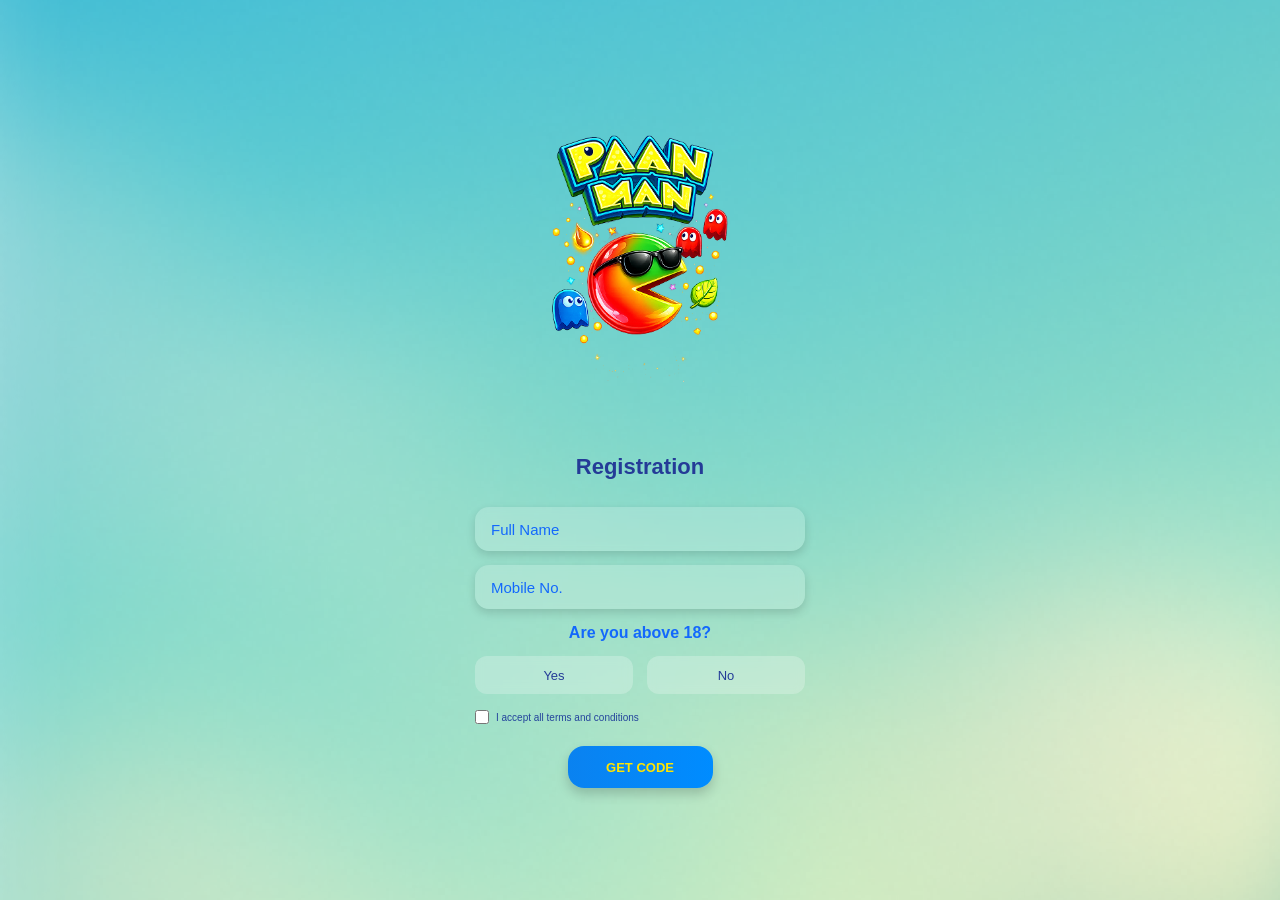
==== registration.html @ dc33122a "first commit" ====
<!DOCTYPE html>
<html lang="en">
<head>
  <meta charset="UTF-8" />
  <meta name="viewport" content="width=device-width, initial-scale=1.0" />
  <title>Registration</title>
  <link rel="stylesheet" href="asset/css/style.css" />
</head>
<body>
  <div
    class="pm-register-page"
    style="background-image: url('asset/images/paak-man-logo.png');"
  >
    <div class="pm-register-overlay">
      <img
        src="asset/images/paak-man-logo1.png"
        alt="Paak Man"
        class="pm-logo"
      />

      <h2>Registration</h2>

      <form class="pm-form">
        <input type="text" placeholder="Full Name" />
        <input type="tel" placeholder="Mobile No." />

        <h3>Are you above 18?</h3>

        <div class="pm-age-btns">
          <button type="button">Yes</button>
          <button type="button">No</button>
        </div>

        <label class="pm-checkbox">
          <input type="checkbox" />
          <span>I accept all terms and conditions</span>
        </label>

        <button type="submit" class="pm-submit-btn">
          GET CODE
        </button>
      </form>
    </div>
  </div>
</body>
</html>
---- asset/css/style.css ----
/* index.css */
body {
  width: 100%;
  height: 100%;
  margin: 0;
  padding: 0;
}

* {
  box-sizing: border-box;
}

.pm-home-container {
  position: relative;
  width: 100%;
  height: 100vh;
  background-position: center center;
  background-repeat: no-repeat;
  background-size: cover;
  overflow: hidden;
}

.pm-overlay {
  position: absolute;
  inset: 0;
}

.pm-content {
  position: relative;
  width: 100%;
  height: 100%;
}

.pm-popup-animation {
  position: absolute;
  top: 50%;
  left: 50%;
  transform: translate(-50%, -50%);
  animation: popupScale 0.4s ease;
}

.pm-popup-logo {
  display: block;
  max-width: 300px;
  width: 100%;
  height: auto;
}

@keyframes popupScale {
  0% {
    transform: translate(-50%, -50%) scale(0.4);
    opacity: 0;
  }

  100% {
    transform: translate(-50%, -50%) scale(1);
    opacity: 1;
  }
}



/* oops.css */


body {
  margin: 0;
  padding: 0;
  width: 100%;
  height: 100%;
}

* {
  box-sizing: border-box;
}

.pm-oops-page {
  width: 100%;
  height: 100vh;
  background-size: cover;
  background-position: center;
  background-repeat: no-repeat;

  display: flex;
  flex-direction: column;
  justify-content: center;
  align-items: center;

  overflow: hidden;
  position: relative;
  padding: 20px;
}

.pm-oops-wrapper {
  display: flex;
  justify-content: center;
  align-items: center;
  margin-bottom: 25px;
  animation: pmBounce 2s ease-in-out infinite;
}

.pm-oops-image {
  width: 260px;
  max-width: 90%;
  height: auto;
  display: block;
  object-fit: contain;
}

.pm-try-btn {
  border: none;
  background: transparent;
  cursor: pointer;
  padding: 0;

  display: flex;
  justify-content: center;
  align-items: center;

  transition: transform 0.3s ease;
}

.pm-try-btn:hover {
  transform: scale(1.05);
}

.pm-btn-bg {
  width: 260px;
  max-width: 90%;
  height: auto;
  display: block;
}

@keyframes pmBounce {
  0% {
    transform: translateY(0);
  }

  50% {
    transform: translateY(-12px);
  }

  100% {
    transform: translateY(0);
  }
}

@media (max-width: 768px) {
  .pm-oops-image,
  .pm-btn-bg {
    width: 220px;
  }
}

@media (max-width: 480px) {
  .pm-oops-image,
  .pm-btn-bg {
    width: 190px;
  }
}

@media (min-width: 1200px) {
  .pm-oops-image,
  .pm-btn-bg {
    width: 320px;
  }
}



/* registration .css */

body {
  margin: 0;
  padding: 0;
  width: 100%;
  height: 100%;
  font-family: "Exo", sans-serif;
}

html {
  width: 100%;
  height: 100%;
}

* {
  box-sizing: border-box;
}

.pm-register-page {
  width: 100%;
  min-height: 100vh;
  display: flex;
  justify-content: center;
  align-items: center;
  background-position: center center;
  background-repeat: no-repeat;
  background-size: cover;
  padding: 0;
}

.pm-register-overlay {
  width: 100%;
  max-width: 340px;
  display: flex;
  flex-direction: column;
  align-items: center;
  padding: 26px 20px 32px;
}

.pm-logo {
  width: 210px;
  max-width: 80%;
  height: auto;
  margin-bottom: 18px;
}

.pm-register-overlay h2 {
  margin: 0 0 20px;
  color: #243b97;
  font-size: 22px;
  font-weight: 700;
}

.pm-form {
  width: 100%;
}

.pm-form input[type="text"],
.pm-form input[type="tel"] {
  width: 100%;
  height: 44px;
  margin: 7px 0;
  border: none;
  outline: none;
  padding: 0 16px;
  border-radius: 14px;
  background: rgba(255, 255, 255, 0.18);
  backdrop-filter: blur(5px);
  box-shadow: 0 4px 10px rgba(0, 0, 0, 0.14);
  color: #243b97;
  font-size: 15px;
}

.pm-form input::placeholder {
  color: #1368fc;
}

.pm-form h3 {
  text-align: center;
  margin: 8px 0 14px;
  color: #1368fc;
  font-size: 16px;
  font-weight: 700;
}

.pm-age-btns {
  display: flex;
  gap: 14px;
  margin-bottom: 16px;
}

.pm-age-btns button {
  flex: 1;
  height: 38px;
  border: none;
  border-radius: 12px;
  cursor: pointer;
  background: rgba(255, 255, 255, 0.24);
  backdrop-filter: blur(5px);
  box-shadow: #1368fc;
  color: #243b97;
  font-size: 13px;
}

.pm-checkbox {
  display: flex;
  align-items: center;
  gap: 7px;
  margin-bottom: 22px;
  font-size: 10px;
  color: #24449c;
}

.pm-checkbox input {
  width: 14px;
  height: 14px;
  margin: 0;
}

.pm-submit-btn {
  display: block;
  width: 145px;
  height: 42px;
  margin: 0 auto;
  border: none;
  border-radius: 16px;
  cursor: pointer;
  background: linear-gradient(to right, #0a82f0, #008cff);
  color: #ffe500;
  font-weight: 700;
  font-size: 13px;
  box-shadow: 0 6px 12px rgba(0, 0, 0, 0.18);
}

@media (min-width: 768px) {
  .pm-register-overlay {
    max-width: 360px;
  }

  .pm-logo {
    width: 220px;
  }
}

@media (min-width: 1024px) {
  .pm-register-overlay {
    max-width: 370px;
  }

  .pm-logo {
    width: 230px;
  }
}



/* verification.css  */


body {
  width: 100%;
  min-height: 100%;
  margin: 0;
  padding: 0;
  font-family: "Exo", sans-serif;
}

* {
  box-sizing: border-box;
}

.pm-verification-page {
  position: relative;
  width: 100%;
  min-height: 100vh;
  overflow: hidden;

  display: flex;
  justify-content: center;
  align-items: center;
}

.pm-verification-bg {
  position: fixed;
  inset: 0;
  width: 100%;
  height: 100%;
  object-fit: cover;
  object-position: center;
  z-index: 0;
}

.pm-verification-overlay {
  position: relative;
  z-index: 2;

  width: 100%;
  max-width: 360px;
  padding: 26px 20px 34px;

  display: flex;
  flex-direction: column;
  align-items: center;
}

.pm-verification-logo {
  width: min(250px, 78vw);
  height: auto;
  margin-bottom: 18px;
}

.pm-verification-overlay h2 {
  margin: 0 0 26px;
  color: #223b97;
  font-size: clamp(24px, 3vw, 34px);
  font-weight: 700;
}

.pm-otp-boxes {
  display: flex;
  gap: 22px;
  justify-content: center;
  margin-bottom: 34px;
}

.pm-otp-boxes input {
  width: 36px;
  height: 36px;
  border: none;
  outline: none;
  border-radius: 10px;

  text-align: center;
  font-size: 18px;
  color: #24449c;

  background: rgba(255, 255, 255, 0.18);
  backdrop-filter: blur(6px);
  box-shadow: 0 4px 10px rgba(0, 0, 0, 0.15);
}

.pm-verify-btn {
  width: 165px;
  height: 44px;

  border: none;
  border-radius: 18px;
  cursor: pointer;

  background: linear-gradient(to right, #0a82f0, #008cff);
  color: #ffe500;
  font-size: 13px;
  font-weight: 700;
  letter-spacing: 0.4px;

  box-shadow: 0 6px 12px rgba(0, 0, 0, 0.18);
}

@media (max-width: 768px) {
  .pm-verification-overlay {
    max-width: 380px;
    padding: 24px 18px 30px;
  }

  .pm-verification-logo {
    width: 225px;
  }

  .pm-otp-boxes {
    gap: 18px;
  }
}

@media (max-width: 480px) {
  .pm-verification-overlay {
    max-width: 100%;
    padding: 20px 16px 26px;
  }

  .pm-verification-logo {
    width: 205px;
  }

  .pm-verification-overlay h2 {
    margin-bottom: 22px;
    font-size: 22px;
  }

  .pm-otp-boxes {
    gap: 14px;
    margin-bottom: 28px;
  }

  .pm-otp-boxes input {
    width: 34px;
    height: 34px;
  }

  .pm-verify-btn {
    width: 155px;
    height: 42px;
  }
} 


/* win .css */


body {
  width: 100%;
  min-height: 100%;
  margin: 0;
  padding: 0;
}

* {
  box-sizing: border-box;
}


.pm-win-page {
  width: 100%;
  min-height: 100vh;
  background-repeat: no-repeat;
  background-position: center center;
  background-size: cover;

  display: flex;
  justify-content: center;
  align-items: center;

  overflow: hidden;
  padding: 20px;
  position: relative;
}


.pm-win-container {
  width: 100%;
  max-width: 360px;
  min-height: 95vh;

  display: flex;
  flex-direction: column;
  align-items: center;
  justify-content: flex-start;

  text-align: center;
  position: relative;
}


.pm-main-image {
  width: 220px;
  max-width: 90%;
  margin-top: 10px;
  margin-left: auto;
  margin-right: auto;
  display: block;

  animation: floatEffect 3s ease-in-out infinite;
}


.pm-win-logo {
  width: 140px;
  max-width: 80%;
  display: block;
  margin: 12px auto 8px;
}

.pm-win-card {
  width: 90%;
  max-width: 300px;
  margin-top: 20px;
  padding: 30px 20px;

  border-radius: 20px;
  background: rgba(255, 255, 255, 0.18);

  backdrop-filter: blur(8px);
  -webkit-backdrop-filter: blur(8px);

  box-shadow: 0 10px 25px rgba(0, 0, 0, 0.25);
  border: 2px solid rgba(255, 255, 255, 0.2);
}


.pm-win-title {
  font-size: 32px;
  font-weight: 900;
  color: #ffe600;
  margin: 10px 0;
  text-shadow: 2px 2px 0 #004cff;
}

.pm-win-text {
  font-size: 18px;
  font-weight: 700;
  color: #1b2fa3;
  margin-bottom: 15px;
}

.pm-reward-text {
  font-size: 18px;
  color: #2434a5;
  font-weight: bold;
  margin-bottom: 25px;
}


.pm-play-btn {
  border: none;
  outline: none;
  cursor: pointer;

  width: 200px;
  max-width: 100%;
  height: 60px;

  border-radius: 16px;

  background: linear-gradient(to bottom, #00a6ff, #0077ff);
  color: #ffe600;

  font-size: 32px;
  font-weight: 900;
  letter-spacing: 2px;

  transition: 0.3s ease;
  box-shadow: 0 6px 15px rgba(0, 0, 0, 0.3);
}

.pm-play-btn:hover {
  transform: scale(1.05);
}


@keyframes floatEffect {
  0% {
    transform: translateY(0px);
  }

  50% {
    transform: translateY(-10px);
  }

  100% {
    transform: translateY(0px);
  }
}


@media (max-width: 768px) {
  .pm-main-image {
    width: 180px;
  }

  .pm-play-btn {
    width: 180px;
    height: 55px;
    font-size: 28px;
  }
}

@media (max-width: 480px) {
  .pm-win-container {
    min-height: 100vh;
    justify-content: flex-start;
  }

  .pm-main-image {
    width: 170px;
  }

  .pm-win-card {
    padding: 25px 15px;
  }

  .pm-win-text,
  .pm-reward-text {
    font-size: 16px;
  }

  .pm-play-btn {
    width: 170px;
    height: 52px;
    font-size: 26px;
  }
}

/* win.css */ 

body {
  width: 100%;
  min-height: 100%;
  margin: 0;
  padding: 0;
}

* {
  box-sizing: border-box;
}


.pm-win-page {
  width: 100%;
  min-height: 100vh;
  background-repeat: no-repeat;
  background-position: center center;
  background-size: cover;

  display: flex;
  justify-content: center;
  align-items: center;

  overflow: hidden;
  padding: 20px;
  position: relative;
}


.pm-win-container {
  width: 100%;
  max-width: 360px;
  min-height: 95vh;

  display: flex;
  flex-direction: column;
  align-items: center;
  justify-content: flex-start;

  text-align: center;
  position: relative;
}


.pm-main-image {
  width: 220px;
  max-width: 90%;
  margin-top: 10px;
  margin-left: auto;
  margin-right: auto;
  display: block;

  animation: floatEffect 3s ease-in-out infinite;
}


.pm-win-logo {
  width: 140px;
  max-width: 80%;
  display: block;
  margin: 12px auto 8px;
}


.pm-win-card {
  width: 90%;
  max-width: 300px;
  margin-top: 20px;
  padding: 30px 20px;

  border-radius: 20px;
  background: rgba(255, 255, 255, 0.18);

  backdrop-filter: blur(8px);
  -webkit-backdrop-filter: blur(8px);

  box-shadow: 0 10px 25px rgba(0, 0, 0, 0.25);
  border: 2px solid rgba(255, 255, 255, 0.2);
}


.pm-win-title {
  font-size: 32px;
  font-weight: 900;
  color: #ffe600;
  margin: 10px 0;
  text-shadow: 2px 2px 0 #004cff;
}

.pm-win-text {
  font-size: 18px;
  font-weight: 700;
  color: #1b2fa3;
  margin-bottom: 15px;
}

.pm-reward-text {
  font-size: 18px;
  color: #2434a5;
  font-weight: bold;
  margin-bottom: 25px;
}


.pm-play-btn {
  border: none;
  outline: none;
  cursor: pointer;

  width: 200px;
  max-width: 100%;
  height: 60px;

  border-radius: 16px;

  background: linear-gradient(to bottom, #00a6ff, #0077ff);
  color: #ffe600;

  font-size: 32px;
  font-weight: 900;
  letter-spacing: 2px;

  transition: 0.3s ease;
  box-shadow: 0 6px 15px rgba(0, 0, 0, 0.3);
}

.pm-play-btn:hover {
  transform: scale(1.05);
}


@keyframes floatEffect {
  0% {
    transform: translateY(0px);
  }

  50% {
    transform: translateY(-10px);
  }

  100% {
    transform: translateY(0px);
  }
}

@media (max-width: 768px) {
  .pm-main-image {
    width: 180px;
  }

  .pm-play-btn {
    width: 180px;
    height: 55px;
    font-size: 28px;
  }
}

@media (max-width: 480px) {
  .pm-win-container {
    min-height: 100vh;
    justify-content: flex-start;
  }

  .pm-main-image {
    width: 170px;
  }

  .pm-win-card {
    padding: 25px 15px;
  }

  .pm-win-text,
  .pm-reward-text {
    font-size: 16px;
  }

  .pm-play-btn {
    width: 170px;
    height: 52px;
    font-size: 26px;
  }
}

/* congratulation. css */

html,
body {
  margin: 0;
  padding: 0;
  width: 100%;
  height: 100%;
}

* {
  box-sizing: border-box;
}

.pm-congrats-page {
  width: 100%;
  height: 100vh;
  display: flex;
  flex-direction: column;
  justify-content: center;
  align-items: center;
  padding: 20px;
  overflow: hidden;
  position: relative;
  background-size: cover;
  background-position: center;
  background-repeat: no-repeat;
}

.pm-title {
  margin-bottom: 30px;
  font-size: 42px;
  font-weight: 700;
  color: #2d35c7;
  text-align: center;
  letter-spacing: 1px;
}

.pm-burst-container {
  position: relative;
  width: 260px;
  height: 260px;
  display: flex;
  justify-content: center;
  align-items: center;
  margin-bottom: 35px;
}

.pm-main-balloon {
  width: 180px;
  z-index: 5;
  animation: pmFloat 2s ease-in-out infinite;
}

.pm-blast-piece {
  position: absolute;
  top: 50%;
  left: 50%;
  width: 16px;
  height: 16px;
  border-radius: 50%;

  background: linear-gradient(
    45deg,
    #ffeb3b,
    #00e5ff,
    #ff4081,
    #76ff03
  );

  z-index: 10;
  animation: pmBlast 1s ease-out forwards;
}

.pm-btn {
  border: none;
  outline: none;
  cursor: pointer;

  padding: 18px 32px;
  border-radius: 14px;

  background: linear-gradient(
    to bottom,
    #1ea5ff,
    #0076d6
  );

  color: #ffffff;
  font-size: 22px;
  font-weight: 700;
  text-align: center;
  line-height: 1.4;

  box-shadow: 0 10px 25px rgba(0, 0, 0, 0.25);
  transition: 0.3s ease;
}

.pm-btn:hover {
  transform: scale(1.05);
}

@keyframes pmFloat {
  0% {
    transform: translateY(0px);
  }

  50% {
    transform: translateY(-18px);
  }

  100% {
    transform: translateY(0px);
  }
}

@keyframes pmBlast {
  0% {
    transform:
      translate(-50%, -50%)
      translate(0, 0)
      rotate(0deg)
      scale(1);
    opacity: 1;
  }

  100% {
    transform:
      translate(-50%, -50%)
      translate(var(--x), var(--y))
      rotate(var(--rotate))
      scale(0);
    opacity: 0;
  }
}

@media (max-width: 768px) {
  .pm-title {
    font-size: 30px;
  }

  .pm-main-balloon {
    width: 140px;
  }

  .pm-btn {
    width: 100%;
    max-width: 320px;
    font-size: 18px;
    padding: 16px 20px;
  }
}

@media (max-width: 480px) {
  .pm-title {
    font-size: 24px;
  }

  .pm-main-balloon {
    width: 115px;
  }

  .pm-btn {
    font-size: 16px;
    padding: 14px 18px;
  }
}

@media (min-width: 1200px) {
  .pm-title {
    font-size: 52px;
  }

  .pm-main-balloon {
    width: 220px;
  }

  .pm-btn {
    font-size: 24px;
  }
}

/* win.css */ 

body {
  width: 100%;
  min-height: 100%;
  margin: 0;
  padding: 0;
}

* {
  box-sizing: border-box;
}

.pm-win-page {
  width: 100%;
  min-height: 100vh;
  background-repeat: no-repeat;
  background-position: center center;
  background-size: cover;

  display: flex;
  justify-content: center;
  align-items: center;

  overflow: hidden;
  padding: 20px;
  position: relative;
}

.pm-win-container {
  width: 100%;
  max-width: 360px;
  min-height: 95vh;

  display: flex;
  flex-direction: column;
  align-items: center;
  justify-content: flex-start;

  text-align: center;
  position: relative;
}

.pm-main-image {
  width: 220px;
  max-width: 90%;
  margin-top: 10px;
  margin-left: auto;
  margin-right: auto;
  display: block;

  animation: floatEffect 3s ease-in-out infinite;
}

.pm-win-logo {
  width: 140px;
  max-width: 80%;
  display: block;
  margin: 12px auto 8px;
}

.pm-win-card {
  width: 90%;
  max-width: 300px;
  margin-top: 20px;
  padding: 30px 20px;

  border-radius: 20px;
  background: rgba(255, 255, 255, 0.18);

  backdrop-filter: blur(8px);
  -webkit-backdrop-filter: blur(8px);

  box-shadow: 0 10px 25px rgba(0, 0, 0, 0.25);
  border: 2px solid rgba(255, 255, 255, 0.2);
}


.pm-win-title {
  font-size: 32px;
  font-weight: 900;
  color: #ffe600;
  margin: 10px 0;
  text-shadow: 2px 2px 0 #004cff;
}

.pm-win-text {
  font-size: 18px;
  font-weight: 700;
  color: #1b2fa3;
  margin-bottom: 15px;
}

.pm-reward-text {
  font-size: 18px;
  color: #2434a5;
  font-weight: bold;
  margin-bottom: 25px;
}

.pm-play-btn {
  border: none;
  outline: none;
  cursor: pointer;

  width: 200px;
  max-width: 100%;
  height: 60px;

  border-radius: 16px;

  background: linear-gradient(to bottom, #00a6ff, #0077ff);
  color: #ffe600;

  font-size: 32px;
  font-weight: 900;
  letter-spacing: 2px;

  transition: 0.3s ease;
  box-shadow: 0 6px 15px rgba(0, 0, 0, 0.3);
}

.pm-play-btn:hover {
  transform: scale(1.05);
}


@keyframes floatEffect {
  0% {
    transform: translateY(0px);
  }

  50% {
    transform: translateY(-10px);
  }

  100% {
    transform: translateY(0px);
  }
}

@media (max-width: 768px) {
  .pm-main-image {
    width: 180px;
  }

  .pm-play-btn {
    width: 180px;
    height: 55px;
    font-size: 28px;
  }
}

@media (max-width: 480px) {
  .pm-win-container {
    min-height: 100vh;
    justify-content: flex-start;
  }

  .pm-main-image {
    width: 170px;
  }

  .pm-win-card {
    padding: 25px 15px;
  }

  .pm-win-text,
  .pm-reward-text {
    font-size: 16px;
  }

  .pm-play-btn {
    width: 170px;
    height: 52px;
    font-size: 26px;
  }
}
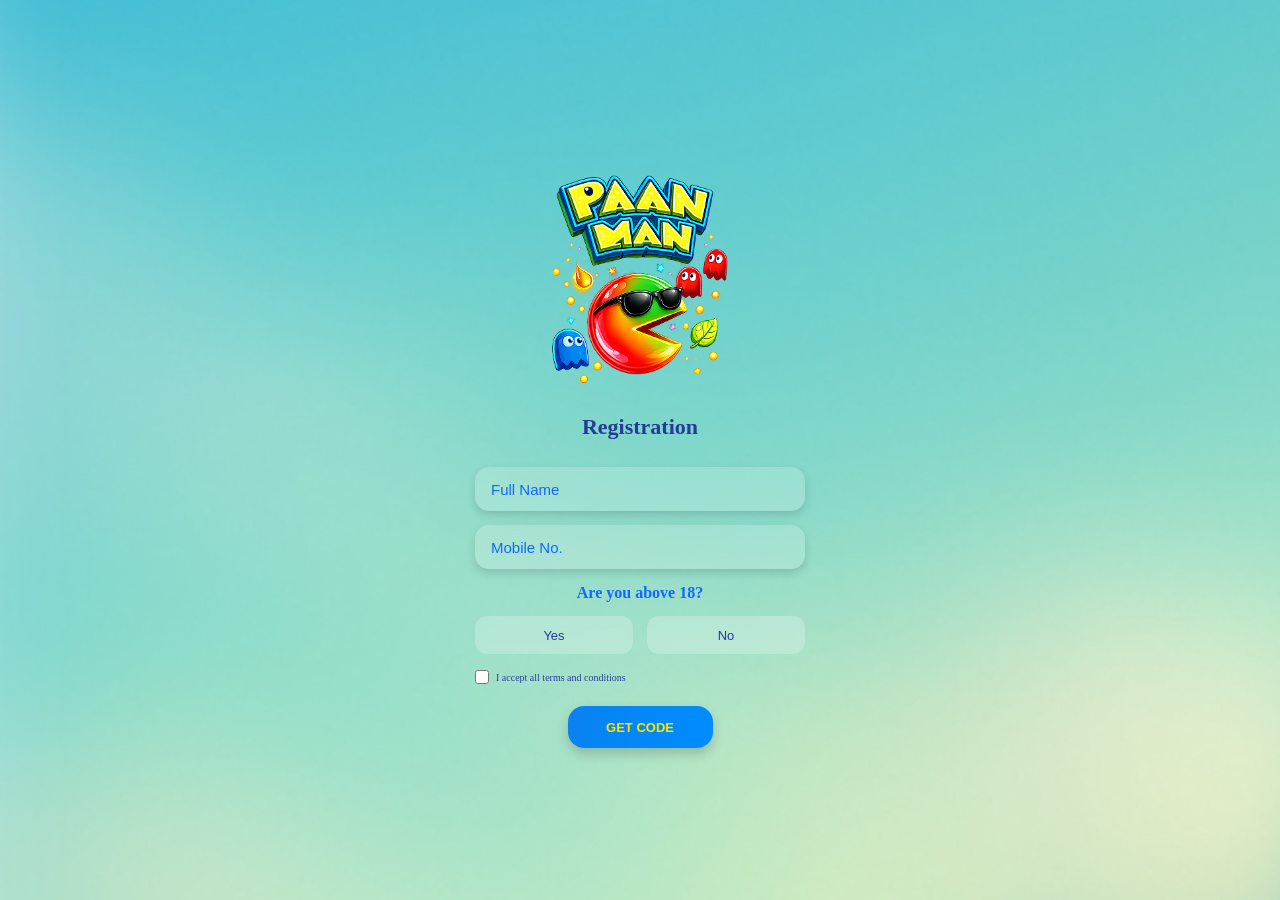
==== commit e94262b8: "change_images_crop" ====
--- a/registration.html
+++ b/registration.html
@@ -13,7 +13,7 @@
   >
     <div class="pm-register-overlay">
       <img
-        src="asset/images/paak-man-logo1.png"
+        src="asset/images/Layer.png"
         alt="Paak Man"
         class="pm-logo"
       />
--- a/asset/css/style.css
+++ b/asset/css/style.css
@@ -1,9 +1,24 @@
 /* index.css */
+@font-face {
+    font-family: 'exo-bold';
+    src: url('../fonts/Exo-Bold.ttf') format('truetype');
+}
+
+@font-face {
+    font-family: 'exo-regular';
+    src: url('../fonts/Exo-Regular.ttf') format('truetype');
+}
+
+@font-face {
+    font-family: 'exo-Medium.tff';
+    src: url('../fonts/exo-Medium.ttf') format('truetype');
+}
 body {
   width: 100%;
   height: 100%;
   margin: 0;
   padding: 0;
+   font-family: "Exo";
 }
 
 * {
@@ -62,12 +77,14 @@
 
 /* oops.css */
 
+@import url('https://fonts.googleapis.com/css2?family=Exo:ital,wght@0,100..900;1,100..900&display=swap');
 
 body {
   margin: 0;
   padding: 0;
   width: 100%;
   height: 100%;
+ font-family: "Exo";
 }
 
 * {
@@ -169,13 +186,13 @@
 
 
 /* registration .css */
-
+@import url('https://fonts.googleapis.com/css2?family=Exo:ital,wght@0,100..900;1,100..900&display=swap');
 body {
   margin: 0;
   padding: 0;
   width: 100%;
   height: 100%;
-  font-family: "Exo", sans-serif;
+  font-family: "Exo";
 }
 
 html {
@@ -326,14 +343,13 @@
 
 
 /* verification.css  */
-
-
+@import url('https://fonts.googleapis.com/css2?family=Exo:ital,wght@0,100..900;1,100..900&display=swap');
 body {
   width: 100%;
   min-height: 100%;
   margin: 0;
   padding: 0;
-  font-family: "Exo", sans-serif;
+  font-family: "Exo";
 }
 
 * {
@@ -476,12 +492,13 @@
 
 /* win .css */
 
-
+@import url('https://fonts.googleapis.com/css2?family=Exo:ital,wght@0,100..900;1,100..900&display=swap');
 body {
   width: 100%;
   min-height: 100%;
   margin: 0;
   padding: 0;
+  font-family: "Exo";
 }
 
 * {
@@ -661,12 +678,14 @@
 }
 
 /* win.css */ 
+@import url('https://fonts.googleapis.com/css2?family=Exo:ital,wght@0,100..900;1,100..900&display=swap');
 
 body {
   width: 100%;
   min-height: 100%;
   margin: 0;
   padding: 0;
+  font-family: "Exo";
 }
 
 * {
@@ -846,13 +865,14 @@
 }
 
 /* congratulation. css */
-
-html,
+@import url('https://fonts.googleapis.com/css2?family=Exo:ital,wght@0,100..900;1,100..900&display=swap');
+
 body {
   margin: 0;
   padding: 0;
   width: 100%;
   height: 100%;
+  font-family: "Exo";
 }
 
 * {
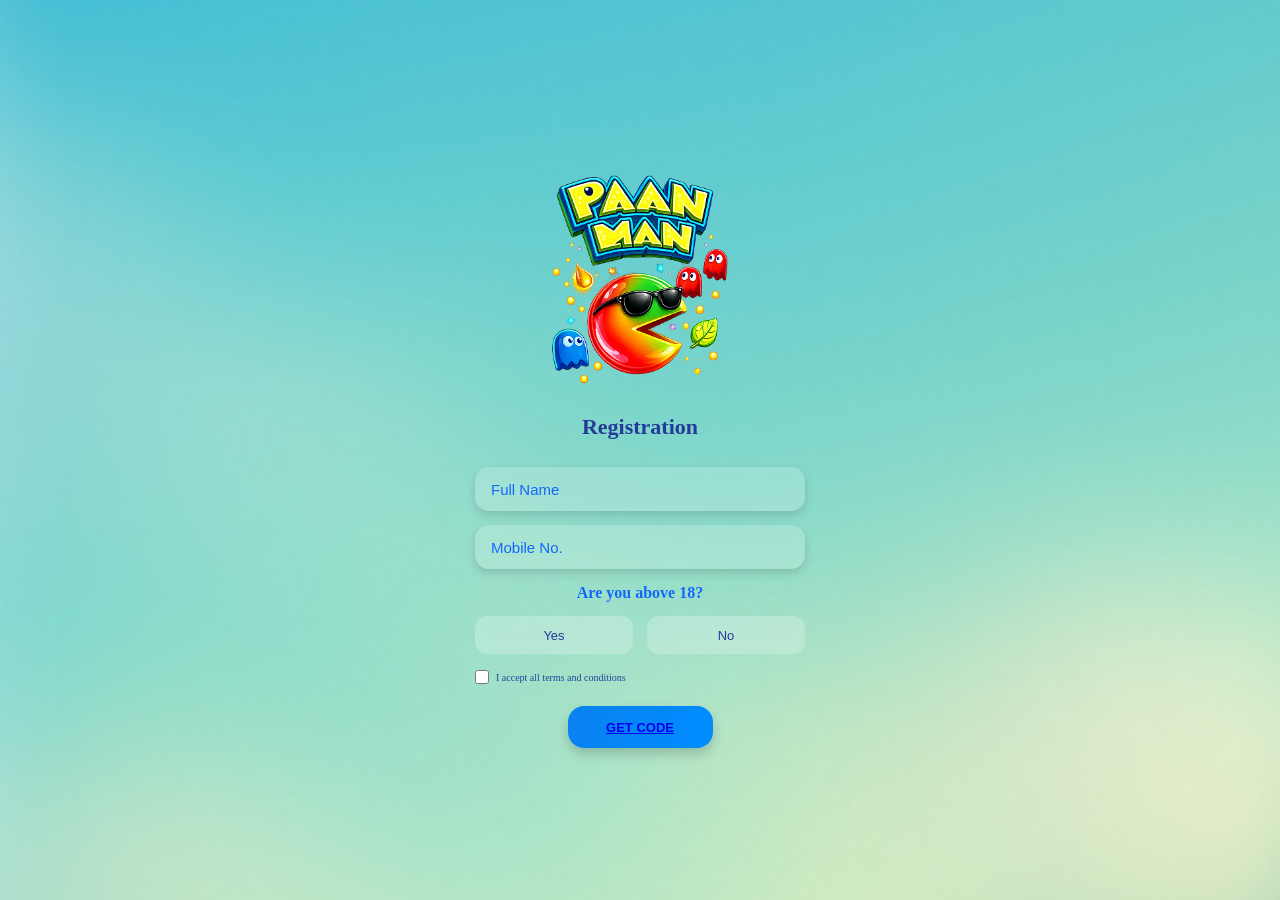
==== commit 7d1c54ae: "chnage_import_Font-faimly" ====
--- a/registration.html
+++ b/registration.html
@@ -1,46 +1,43 @@
-<!DOCTYPE html>
+<!doctype html>
 <html lang="en">
-<head>
-  <meta charset="UTF-8" />
-  <meta name="viewport" content="width=device-width, initial-scale=1.0" />
-  <title>Registration</title>
-  <link rel="stylesheet" href="asset/css/style.css" />
-</head>
-<body>
-  <div
-    class="pm-register-page"
-    style="background-image: url('asset/images/paak-man-logo.png');"
-  >
-    <div class="pm-register-overlay">
-      <img
-        src="asset/images/Layer.png"
-        alt="Paak Man"
-        class="pm-logo"
-      />
+  <head>
+    <meta charset="UTF-8" />
+    <meta name="viewport" content="width=device-width, initial-scale=1.0" />
+    <title>Registration</title>
+    <link rel="stylesheet" href="asset/css/style.css" />
+  </head>
+  <body>
+    <div
+      class="pm-register-page"
+      style="background-image: url(&quot;asset/images/paak-man-logo.png&quot;)"
+    >
+      <div class="pm-register-overlay">
+        <img src="asset/images/Layer.png" alt="Paak Man" class="pm-logo" />
 
-      <h2>Registration</h2>
+        <h2>Registration</h2>
 
-      <form class="pm-form">
-        <input type="text" placeholder="Full Name" />
-        <input type="tel" placeholder="Mobile No." />
+        <form class="pm-form">
+          <input type="text" placeholder="Full Name" />
+          <input type="tel" placeholder="Mobile No." />
 
-        <h3>Are you above 18?</h3>
+          <h3>Are you above 18?</h3>
 
-        <div class="pm-age-btns">
-          <button type="button">Yes</button>
-          <button type="button">No</button>
-        </div>
+          <div class="pm-age-btns">
+            <button type="button">Yes</button>
+            <button type="button">No</button>
+          </div>
 
-        <label class="pm-checkbox">
-          <input type="checkbox" />
-          <span>I accept all terms and conditions</span>
-        </label>
+          <label class="pm-checkbox">
+            <input type="checkbox" />
+            <span>I accept all terms and conditions</span>
+          </label>
 
-        <button type="submit" class="pm-submit-btn">
-          GET CODE
-        </button>
-      </form>
+          <button type="button" class="pm-submit-btn">
+            <a href="verification.html">GET CODE</a>
+          </button>
+        </form>
+      </div>
     </div>
-  </div>
-</body>
-</html>+  </body>
+</html>
+
--- a/asset/css/style.css
+++ b/asset/css/style.css
@@ -77,7 +77,6 @@
 
 /* oops.css */
 
-@import url('https://fonts.googleapis.com/css2?family=Exo:ital,wght@0,100..900;1,100..900&display=swap');
 
 body {
   margin: 0;
@@ -186,7 +185,7 @@
 
 
 /* registration .css */
-@import url('https://fonts.googleapis.com/css2?family=Exo:ital,wght@0,100..900;1,100..900&display=swap');
+
 body {
   margin: 0;
   padding: 0;
@@ -343,7 +342,6 @@
 
 
 /* verification.css  */
-@import url('https://fonts.googleapis.com/css2?family=Exo:ital,wght@0,100..900;1,100..900&display=swap');
 body {
   width: 100%;
   min-height: 100%;
@@ -491,8 +489,6 @@
 
 
 /* win .css */
-
-@import url('https://fonts.googleapis.com/css2?family=Exo:ital,wght@0,100..900;1,100..900&display=swap');
 body {
   width: 100%;
   min-height: 100%;
@@ -678,7 +674,6 @@
 }
 
 /* win.css */ 
-@import url('https://fonts.googleapis.com/css2?family=Exo:ital,wght@0,100..900;1,100..900&display=swap');
 
 body {
   width: 100%;
@@ -865,7 +860,7 @@
 }
 
 /* congratulation. css */
-@import url('https://fonts.googleapis.com/css2?family=Exo:ital,wght@0,100..900;1,100..900&display=swap');
+
 
 body {
   margin: 0;
